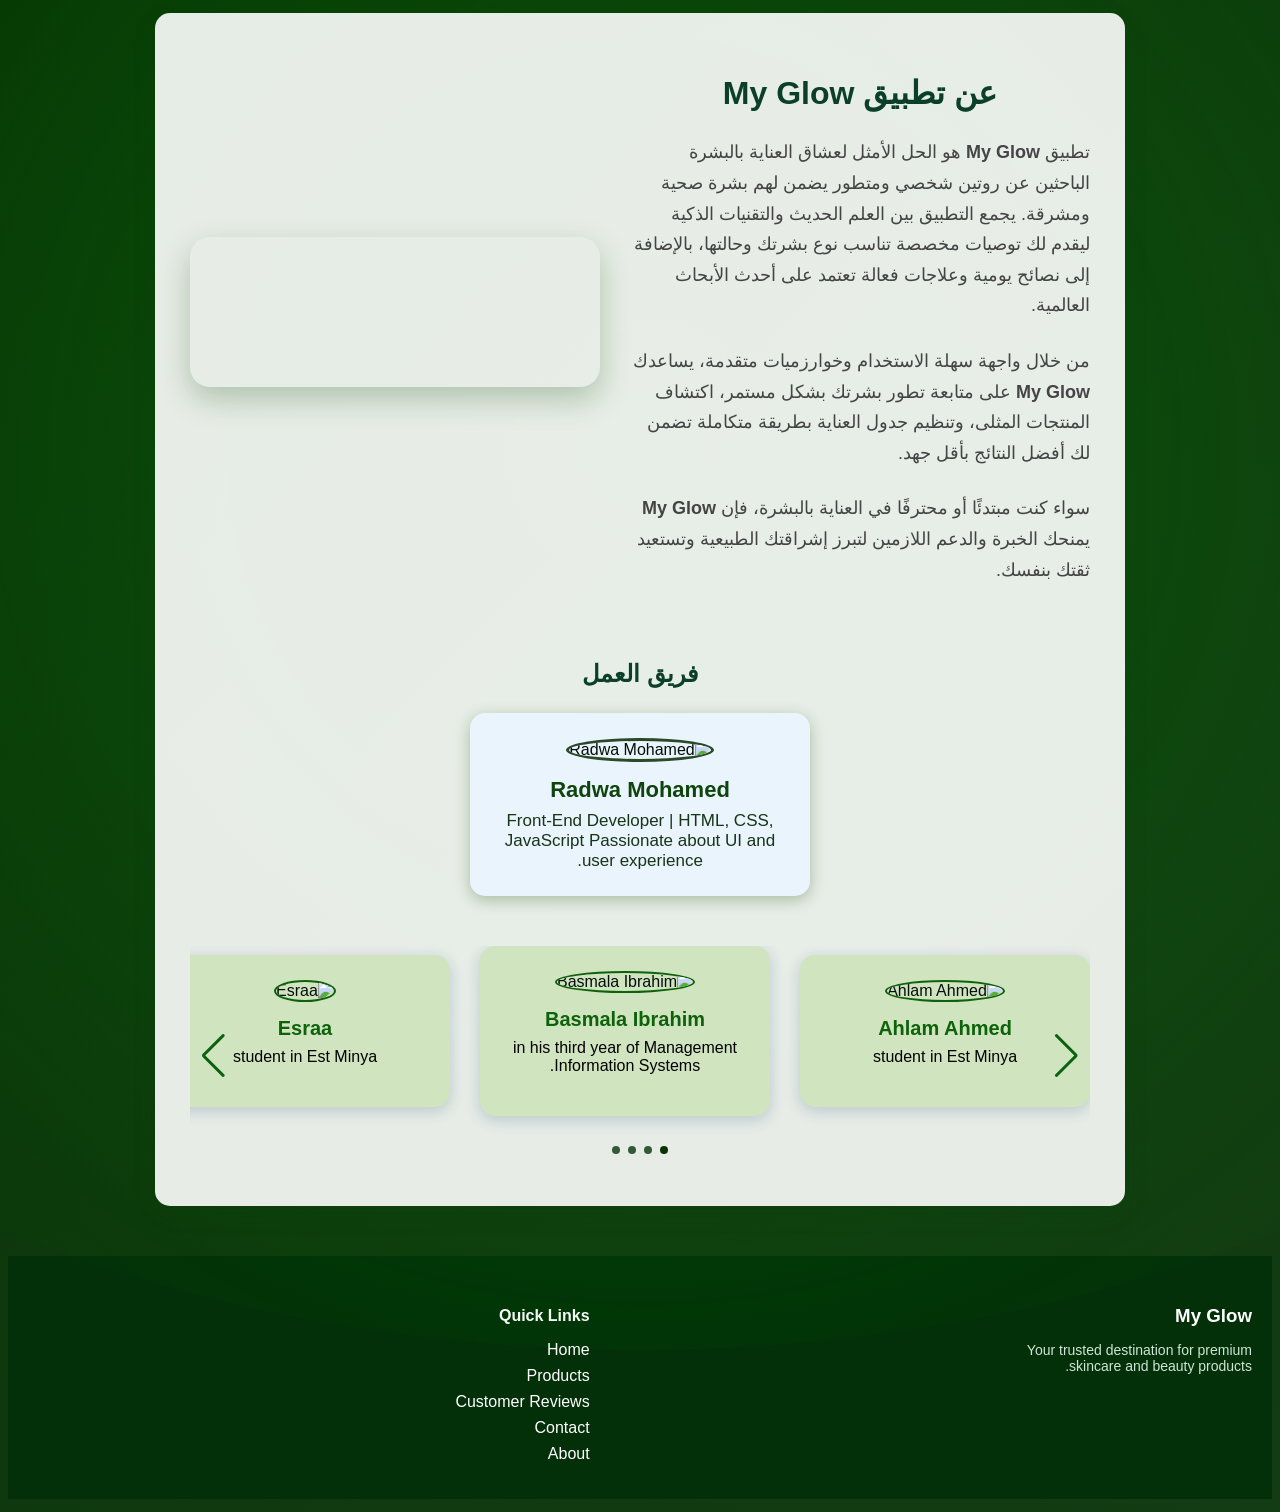
==== about.html @ b7c1fdb4 "first commit" ====
<!DOCTYPE html>
<html lang="ar" dir="rtl">
<head>
<meta charset="UTF-8" />
<meta name="viewport" content="width=device-width, initial-scale=1" />
<!-- روابط Swiper CSS -->
<link
  rel="stylesheet"
  href="https://cdn.jsdelivr.net/npm/swiper@9/swiper-bundle.min.css"
/>

<title> About </title>
<style>
  body {
    font-family: 'Segoe UI', Tahoma, Geneva, Verdana, sans-serif;
    background: #f3f4f6;
    color: #040f09;
    direction: rtl;

     margin-top: 10;
  padding: 5px 0px;
  position: relative;
  overflow-x: hidden;
  background: linear-gradient(135deg, #083406, #143c14);
}
  
  .container {
    margin-bottom: 60px;
    max-width: 900px;
    margin: auto;
    background: #fefefe;
    padding: 40px 35px;
    border-radius: 15px;
    box-shadow: 0 8px 24px rgba(7, 70, 7, 0.1);
  }
  h1, h2 {
    color: #0b3f28; 
    text-align: center;
    font-weight: 700;
  }
  h1 {
    margin-bottom: 40px;
  }
  h2 {
    margin: 50px 0 25px;
  }
  .intro-section {
    display: flex;
    flex-wrap: wrap;
    align-items: center;
    gap: 30px;
    justify-content: center;
    flex-direction: row; /* فيديو وكلام جنب بعض */
  }
  @media (max-width: 700px) {
    .intro-section {
      flex-direction: column; /* فيديو تحت الكلام */
    }
  }
  .intro-video {
    flex: 1 1 300px;
    text-align: center;
    border-radius: 20px;
    overflow: hidden;
    box-shadow: 0 12px 30px rgba(21, 66, 9, 0.25);
    margin-bottom: 40px;
  }
  .intro-video video {
    max-width: 100%;
    border-radius: 20px;
    display: block;
  }
  .intro-text {
    flex: 1 1 350px;
    opacity: 1; /* مهم للأنيميشن */
  }
  .intro-text h1 {
    margin-bottom: 25px;
  }
  .intro-text p {
    font-size: 18px;
    line-height: 1.7;
    margin-bottom: 25px;
    color: #444;
    opacity: 0;
    transform: translateY(30px);
    animation: fadeInUp 1s forwards;
  }
  .intro-text p:nth-child(2) {
    animation-delay: 0.3s;
  }
  .intro-text p:nth-child(3) {
    animation-delay: 0.7s;
  }
  .intro-text p:nth-child(4) {
    animation-delay: 1.1s;
  }

  /* قائد الفريق */
  .leader {
    max-width: 300px;
    margin: 0 auto 50px;
    background: #eaf4fc; /* لون أزرق فاتح */
    border-radius: 15px;
    padding: 25px 20px;
    box-shadow: 0 4px 15px rgba(27, 77, 8, 0.3);
    text-align: center;
  }
  .leader img {
    width: 120px;
    height: 120px;
    border-radius: 50%;
    object-fit: cover;
    margin-bottom: 15px;
    border: 3px solid #2a4928;
  }
  .leader h3 {
    margin: 0;
    font-size: 22px;
    color: #0f440d;
    font-weight: 700;
  }
  .leader p {
    margin: 8px 0 0;
    font-size: 17px;
    color: #183517;
  }

  /* سلايدر الفريق */
  .swiper {
    padding-bottom: 50px;
  }
  .swiper-slide {
    background: #d1e4c0; /* أزرق فاتح ناعم */
    border-radius: 15px;
    box-shadow: 0 4px 15px rgba(10, 61, 98, 0.2);
    padding: 25px 20px;
    text-align: center;
    max-width: 250px;
    margin: auto;
    user-select: none;
  }
  .swiper-slide img {
    width: 100px;
    height: 100px;
    border-radius: 50%;
    object-fit: cover;
    margin-bottom: 15px;
    border: 2.5px solid #0d620a;
  }
  .swiper-slide h3 {
    margin: 0;
    font-size: 20px;
    color: #0d620a;
    font-weight: 700;
  }
  .swiper-slide p {
    margin-top: 8px;
    font-size: 16px;
    color: #020202;
  }

  /* أزرار السلايدر */
  .swiper-button-next,
  .swiper-button-prev {
    color: #0a620d;
    transition: color 0.3s ease;
  }
  .swiper-button-next:hover,
  .swiper-button-prev:hover {
    color: #0d620a;
  }

  /* نقاط السلايدر */
  .swiper-pagination-bullet {
    background: #083406;
    opacity: 0.8;
  }
  .swiper-pagination-bullet-active {
    opacity: 1;
    background: #083406;
  }

  /* Responsive */
  @media (max-width: 600px) {
    .container {
      padding: 30px 20px;
    }
    .leader {
      max-width: 260px;
    }
    .swiper-slide {
      max-width: 200px;
    }
  }

  /* انيميشن fadeInUp */
  @keyframes fadeInUp {
    to {
      opacity: 1;
      transform: translateY(0);
    }
  }

.container {
  max-width: 900px;
  margin: auto;
  padding: 40px 35px;
  border-radius: 15px;
  
  position: relative;
  z-index: 1;
  background: rgba(255, 255, 255, 0.9); /* شفافية خفيفة للقراءة */
}


/* إنشاء موجات متحركة باستخدام before & after */
body::before,
body::after {
  content: "";
  position: fixed;
  top: -50%;
  left: -50%;
  width: 200%;
  height: 200%;
  background: radial-gradient(circle at center, rgba(0,255,0,0.15), transparent 70%);
  animation: wave 15s linear infinite;
  z-index: 0;
  border-radius: 50%;
}

body::after {
  animation-delay: 7.5s;
  background: radial-gradient(circle at center, rgba(15, 69, 15, 0.2), transparent 60%);
}

/* حركة الموجة */
@keyframes wave {
  0% {
    transform: translateX(0) translateY(0) scale(1);
  }
  50% {
    transform: translateX(50%) translateY(10%) scale(1.05);
  }
  100% {
    transform: translateX(0) translateY(0) scale(1);
  }
  
}
/* ===== FOOTER ===== */
.footer {
    background: #033009;
    color: #fff;
    padding: 30px 20px 20px;
    margin-top: 50px;
}

.footer-container {
    max-width: 1300px;
    margin: auto;
    display: flex;
    justify-content: space-between;
    flex-wrap: wrap;
    gap: 30px;
}

.footer-box h3,
.footer-box h4 {
    margin-bottom: 15px;
    color: #ffffff;
}

.footer-box p {
    color: #cde5d4;
    font-size: 14px;
    max-width: 280px;
}

.footer-box ul {
    list-style: none;
    padding: 0;
}

.footer-box ul li {
    margin-bottom: 8px;
}

.footer-box ul li a {
    text-decoration: none;
    color: #ffffff;
    transition: 0.3s;
}

.footer-box ul li a:hover {
    color: #8fd19e;
}

.social-icons {
    display: flex;
    gap: 15px;
}

.social-icons a {
    font-size: 22px;
    color: #ffffff;
    transition: 0.3s;
}

.social-icons a:hover {
    color: #8fd19e;
}

.footer-bottom {
    text-align: center;
    margin-top: 30px;
    padding-top: 15px;
    border-top: 1px solid #0e4a1f;
    font-size: 14px;
    color: #cde5d4;
}


</style>
</head>
<body>
  <div class="container">
    <div class="intro-section">

      <!-- النص مع العنوان داخل نفس الحاوية -->
      <div class="intro-text">
        <h1>عن تطبيق My Glow</h1>
        <p>
          تطبيق <strong>My Glow</strong> هو الحل الأمثل لعشاق العناية بالبشرة الباحثين عن روتين شخصي ومتطور يضمن لهم بشرة صحية ومشرقة. يجمع التطبيق بين العلم الحديث والتقنيات الذكية ليقدم لك توصيات مخصصة تناسب نوع بشرتك وحالتها، بالإضافة إلى نصائح يومية وعلاجات فعالة تعتمد على أحدث الأبحاث العالمية.
        </p>
        <p>
          من خلال واجهة سهلة الاستخدام وخوارزميات متقدمة، يساعدك <strong>My Glow</strong> على متابعة تطور بشرتك بشكل مستمر، اكتشاف المنتجات المثلى، وتنظيم جدول العناية بطريقة متكاملة تضمن لك أفضل النتائج بأقل جهد.
        </p>
        <p>
          سواء كنت مبتدئًا أو محترفًا في العناية بالبشرة، فإن <strong>My Glow</strong> يمنحك الخبرة والدعم اللازمين لتبرز إشراقتك الطبيعية وتستعيد ثقتك بنفسك.
        </p>
      </div>


        <!-- الفيديو -->
      <div class="intro-video">
        <video autoplay muted loop playsinline>
          <source src="/video/My Glow and 4 more pages - Personal - Microsoft​ Edge 2026-01-12 16-21-55.mp4" type="video/webm" />
          <source src="/video/My Glow and 4 more pages - Personal - Microsoft​ Edge 2026-01-12 16-21-55.mp4" type="video/mp4" />
          فيديو غير مدعوم من المتصفح.
        </video>
      </div>
    </div>

    <h2>فريق العمل</h2>

    <!-- قائد الفريق -->
    <div class="leader">
      <img src="/img/Radwa.jpg" alt="Radwa Mohamed" />
      <h3> Radwa Mohamed </h3>
      <p>
Front-End Developer | HTML, CSS, JavaScript
Passionate about UI and user experience.</p>
    </div>

    <!-- سلايدر الفريق -->
    <div class="swiper mySwiper">
      <div class="swiper-wrapper">
        <div class="swiper-slide">
          <img src="/img/Ahlam.jpg" alt="Ahlam Ahmed" />
          <h3> Ahlam Ahmed</h3>
          <p> student in Est Minya</p>
        </div>
        <div class="swiper-slide">
          <img src="/img/Bas.jpg" alt=" Basmala Ibrahim" />
          <h3> Basmala Ibrahim</h3>
          <p>  in his third year of Management Information Systems.</p>
        </div>
        <div class="swiper-slide">
          <img src="/img/logoskin.jpg" alt=" Esraa " />
          <h3> Esraa </h3>
          <p> student in Est Minya</p>
        </div>
        <div class="swiper-slide">
          <img src="/img/prs.jpg" alt="Amany " />
          <h3> Amany Fathy </h3>
          <p>  student in Est Minya</p>
        </div>
      </div>
      <!-- أزرار التحكم -->
      <div class="swiper-button-next"></div>
      <div class="swiper-button-prev"></div>
      <!-- نقاط التنقل -->
      <div class="swiper-pagination"></div>
    </div>
  </div>



 <footer class="footer">
    <div class="footer-container">

      <!-- About -->
      <div class="footer-box">
        <h3>My Glow</h3>
        <p>
          Your trusted destination for premium skincare and beauty products.
        </p>
      </div>

      <!-- Links -->
      <div class="footer-box">
        <h4>Quick Links</h4>
        <ul>
          <li><a href="index.html">Home</a></li>
          <li><a href="/pro.html">Products</a></li>
          <li><a href="/Customer.html">Customer Reviews</a></li>
          <li><a href="contact.html">Contact</a></li>
                    <li><a href="about.html">About</a></li>

        </ul>
      </div>

      <!-- Social -->
      <div class="social-icons">
        <a href="https:www.facebook.com/radwa.mohamed.446924" target="_blank" aria-label="Facebook"><i
            class="fab fa-facebook-f"></i></a>
        <a href="https://www.instagram.com/radwa_mohamed0_0?igsh=MXRoOXlyYzdhdjIw" target="_blank "
          aria-label="Instagram"><i class="fab fa-instagram"></i></a>
        <a href="https://www.linkedin.com/in/radwanagy-r888" target="_blank " aria-label="LinkedIn"><i
            class="fab fa-linkedin-in"></i></a>
        <a href="https://wa.me/01007359722" target="_blank" aria-label="WhatsApp"><i class="fab fa-whatsapp"></i></a>
      </div>

    </div>

  
  </footer>

  <!-- سكريبت Swiper.js -->
  <script src="https://cdn.jsdelivr.net/npm/swiper@9/swiper-bundle.min.js"></script>
  <script>
    const swiper = new Swiper('.mySwiper', {
      slidesPerView: 3,
      spaceBetween: 30,
      loop: true,
      autoplay: {
        delay: 3000,
        disableOnInteraction: false,
      },
      pagination: {
        el: '.swiper-pagination',
        clickable: true,
      },
      navigation: {
        nextEl: '.swiper-button-next',
        prevEl: '.swiper-button-prev',
      },
      breakpoints: {
        0: {
          slidesPerView: 1,
          spaceBetween: 15,
        },
        600: {
          slidesPerView: 2,
          spaceBetween: 20,
        },
        900: {
          slidesPerView: 3,
          spaceBetween: 30,
        },
      },
    });
  </script>
 
 <script src="script.js"></script>
  <script src="https://cdn.jsdelivr.net/npm/bootstrap@5.3.0/dist/js/bootstrap.bundle.min.js"></script>

</body>

</html>
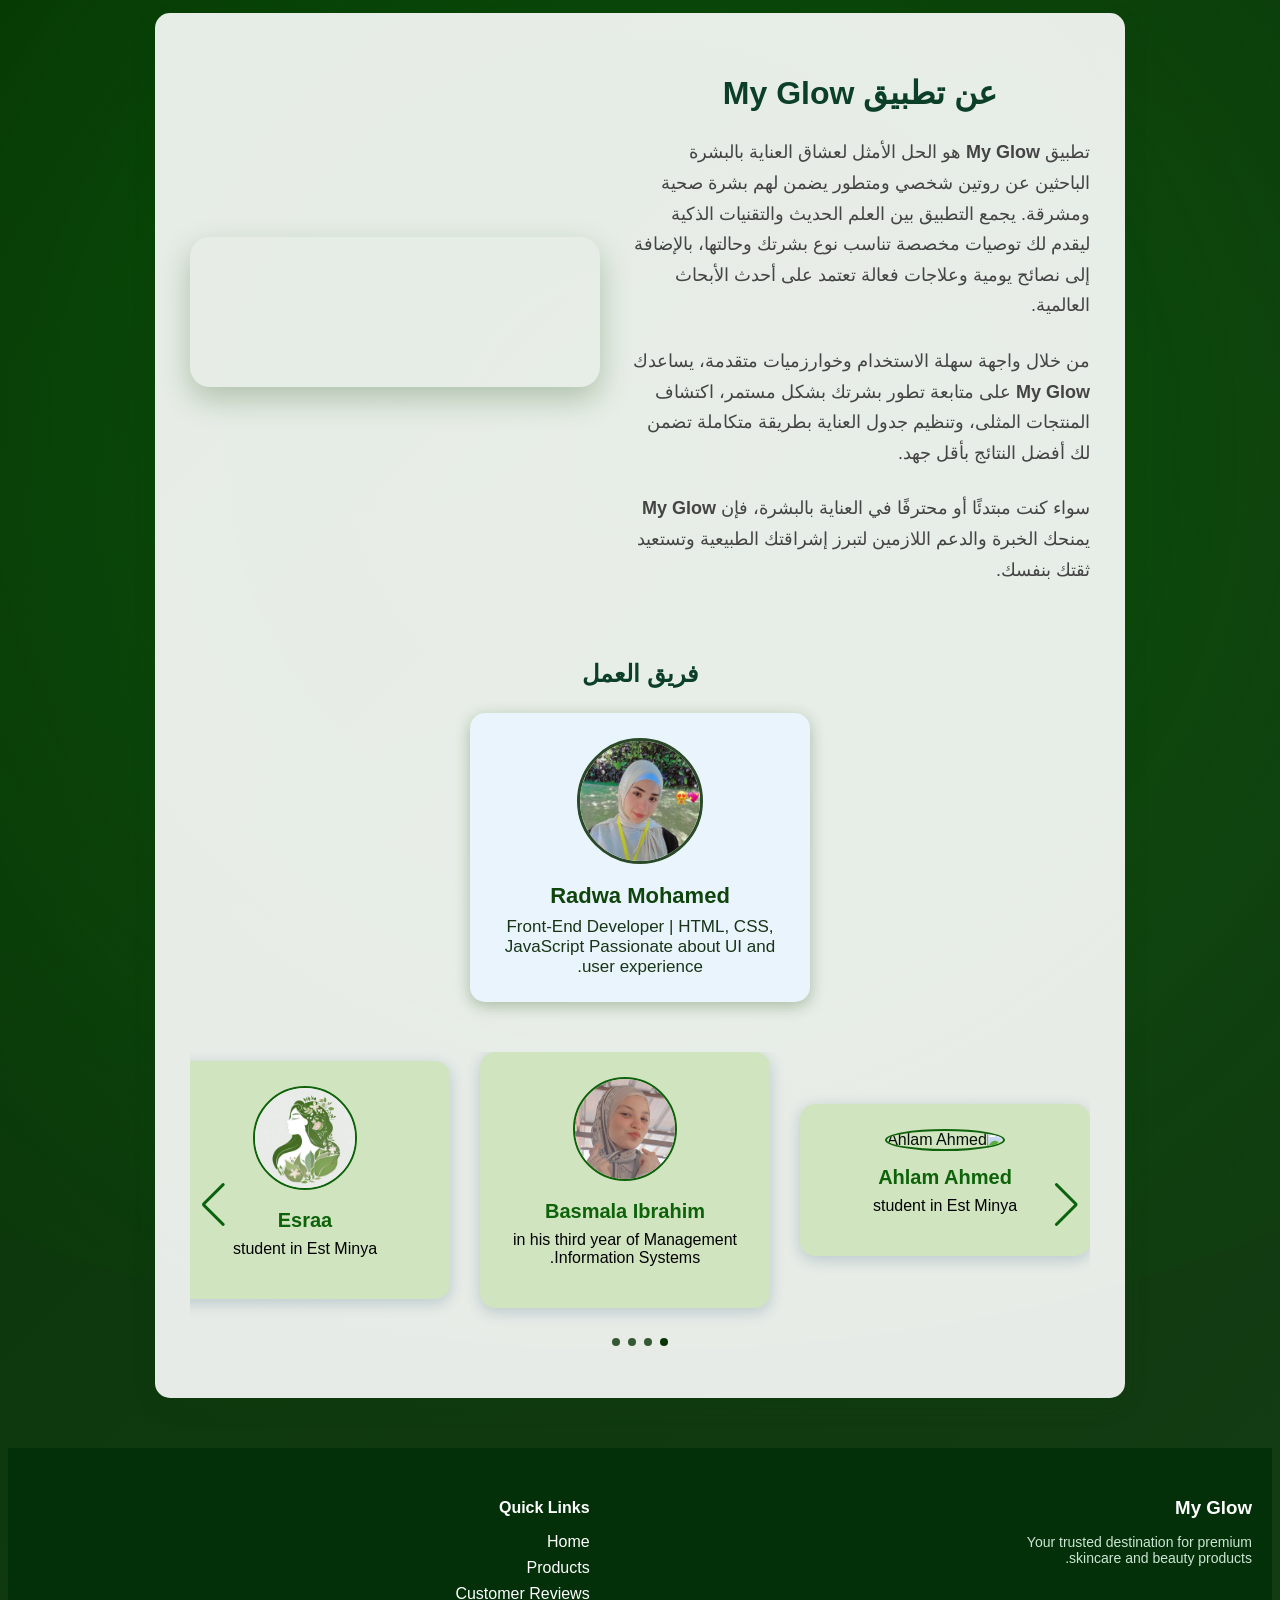
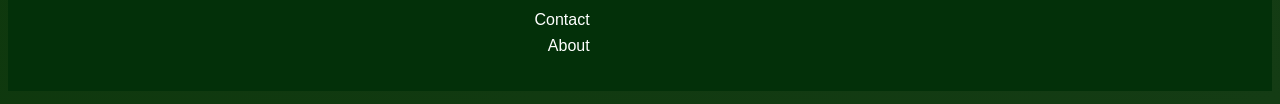
==== commit 6af74349: "myglow" ====
--- a/about.html
+++ b/about.html
@@ -344,8 +344,8 @@
         <!-- الفيديو -->
       <div class="intro-video">
         <video autoplay muted loop playsinline>
-          <source src="/video/My Glow and 4 more pages - Personal - Microsoft​ Edge 2026-01-12 16-21-55.mp4" type="video/webm" />
-          <source src="/video/My Glow and 4 more pages - Personal - Microsoft​ Edge 2026-01-12 16-21-55.mp4" type="video/mp4" />
+          <source src="My Glow and 4 more pages - Personal - Microsoft​ Edge 2026-01-12 16-21-55.mp4" type="video/webm" />
+          <source src="My Glow and 4 more pages - Personal - Microsoft​ Edge 2026-01-12 16-21-55.mp4" type="video/mp4" />
           فيديو غير مدعوم من المتصفح.
         </video>
       </div>
@@ -355,7 +355,7 @@
 
     <!-- قائد الفريق -->
     <div class="leader">
-      <img src="/img/Radwa.jpg" alt="Radwa Mohamed" />
+      <img src="Radwa.jpg" alt="Radwa Mohamed" />
       <h3> Radwa Mohamed </h3>
       <p>
 Front-End Developer | HTML, CSS, JavaScript
@@ -366,22 +366,22 @@
     <div class="swiper mySwiper">
       <div class="swiper-wrapper">
         <div class="swiper-slide">
-          <img src="/img/Ahlam.jpg" alt="Ahlam Ahmed" />
+          <img src="Ahlam.jpg" alt="Ahlam Ahmed" />
           <h3> Ahlam Ahmed</h3>
           <p> student in Est Minya</p>
         </div>
         <div class="swiper-slide">
-          <img src="/img/Bas.jpg" alt=" Basmala Ibrahim" />
+          <img src="Bas.jpg" alt=" Basmala Ibrahim" />
           <h3> Basmala Ibrahim</h3>
           <p>  in his third year of Management Information Systems.</p>
         </div>
         <div class="swiper-slide">
-          <img src="/img/logoskin.jpg" alt=" Esraa " />
+          <img src="logoskin.jpg" alt=" Esraa " />
           <h3> Esraa </h3>
           <p> student in Est Minya</p>
         </div>
         <div class="swiper-slide">
-          <img src="/img/prs.jpg" alt="Amany " />
+          <img src="prs.jpg" alt="Amany " />
           <h3> Amany Fathy </h3>
           <p>  student in Est Minya</p>
         </div>
@@ -412,8 +412,8 @@
         <h4>Quick Links</h4>
         <ul>
           <li><a href="index.html">Home</a></li>
-          <li><a href="/pro.html">Products</a></li>
-          <li><a href="/Customer.html">Customer Reviews</a></li>
+          <li><a href="pro.html">Products</a></li>
+          <li><a href="Customer.html">Customer Reviews</a></li>
           <li><a href="contact.html">Contact</a></li>
                     <li><a href="about.html">About</a></li>
 
